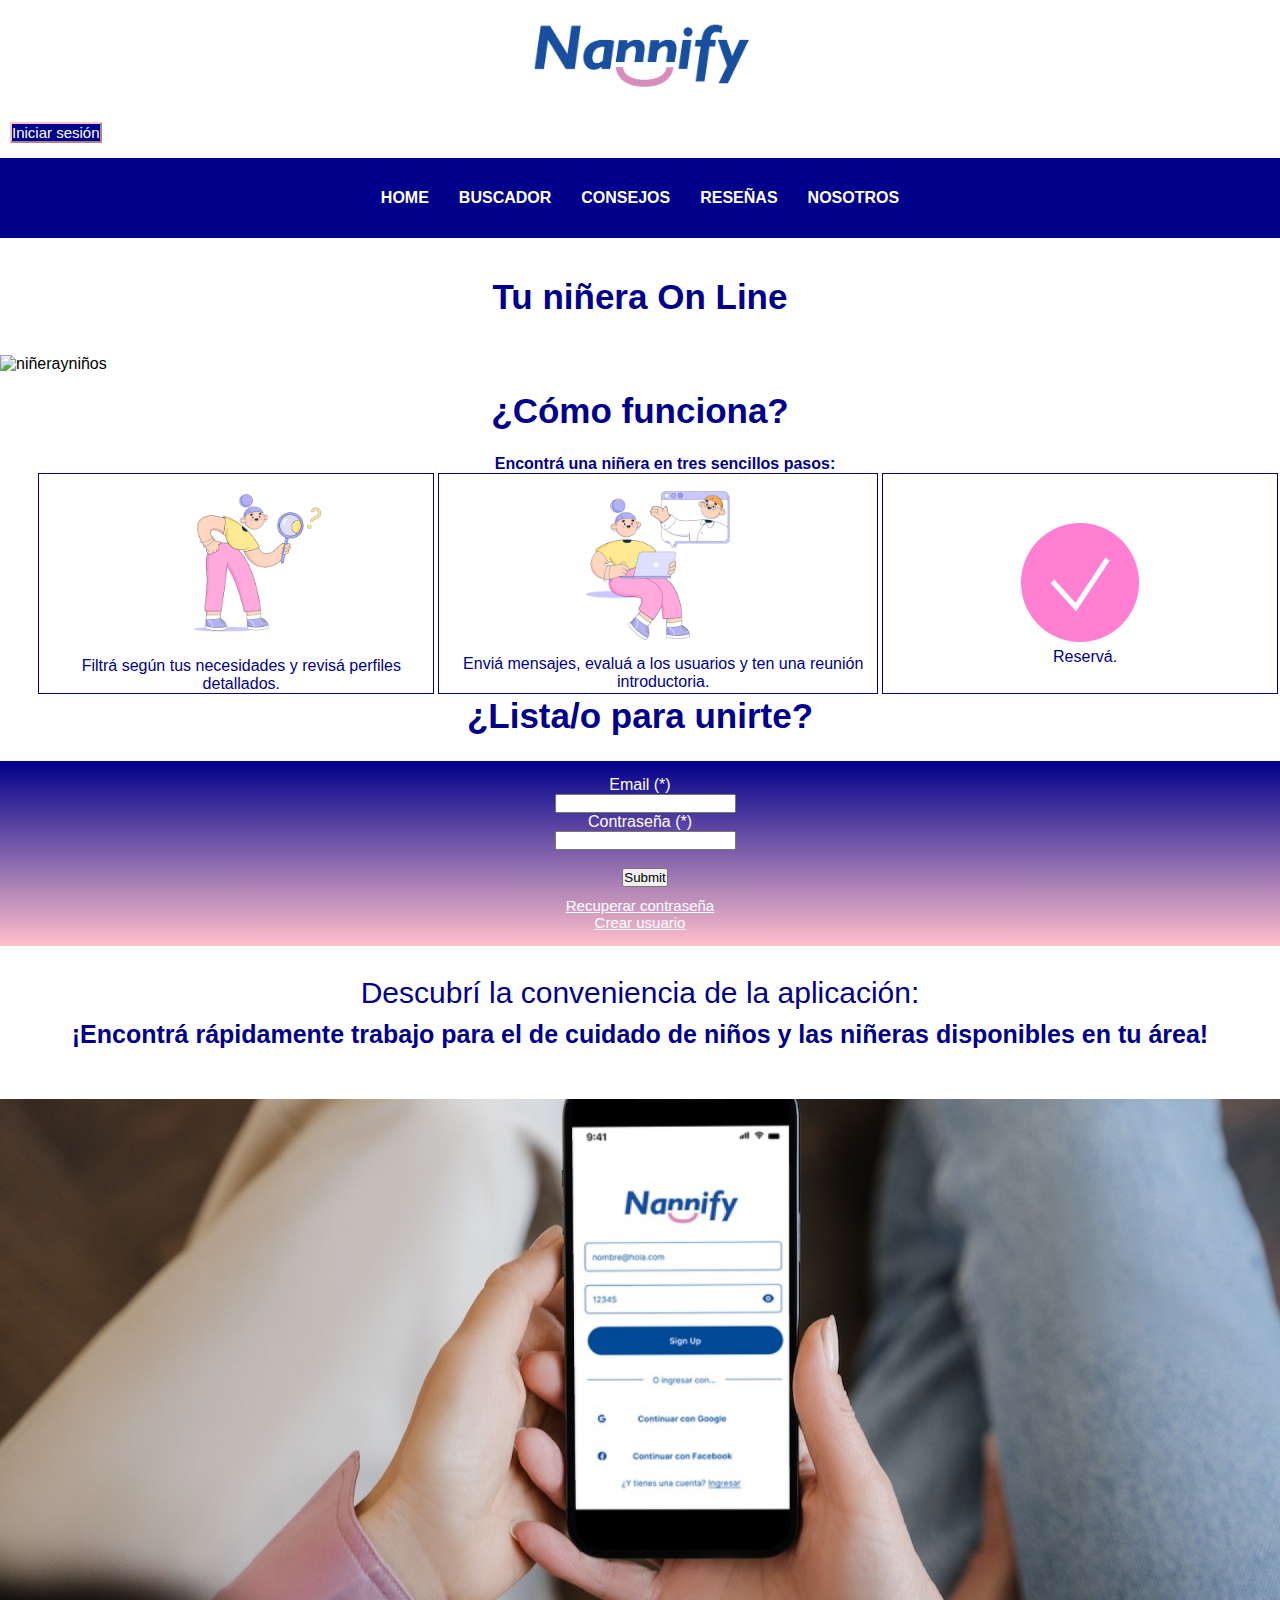
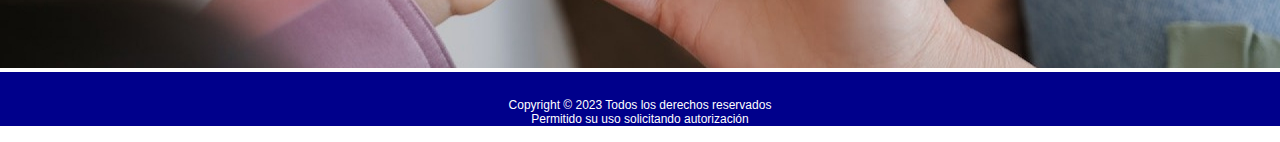
==== index.html @ 2ffb60ed "correcion responsive" ====
<!DOCTYPE html>
<html lang="es">

<head>
    <meta charset="UTF-8">
    <meta name="viewport" content="width=device-width, initial-scale=1.0">
    <meta name="keywords" content="empleo, niñeras, niños, padres, cuidado, trabajo,cuidar, Nannify">
    <meta name="description" content= "Servicio de cuidado de niños. Buscá empleo. Buscá tu niñera de confianza. Rápido y seguro.">

    <title> Home Nannify</title>
    <link href="https://cdn.jsdelivr.net/npm/bootstrap@5.3.1/dist/css/bootstrap.min.css" rel="stylesheet"
        integrity="sha384-4bw+/aepP/YC94hEpVNVgiZdgIC5+VKNBQNGCHeKRQN+PtmoHDEXuppvnDJzQIu9" crossorigin="anonymous">
    <script src="https://kit.fontawesome.com/8f5c9daf85.js" crossorigin="anonymous"></script>
    <link rel="stylesheet" href="./css/style.css">
    <link rel="shortcut icon" href="./recursos/img/logo.jpg" type="image/x-icon">
</head>


<body>
    <header class="header">

        <div>
            <img class="logo" src="./recursos/img/nanni.jpg" alt="Logo">
            <button class="bnt-1">Iniciar sesión</button>

        </div>
        <nav class="nav">
            <ul>
                <li class="inicio"><a href="./index.html">Home</a></li>
                <li class="inicio"><a href="./secciones/buscador.html">Buscador</a></li>
                <li class="inicio"><a href="./secciones/consejos.html">Consejos</a></li>
                <li class="inicio"><a href="./secciones/resenas.html">Reseñas</a></li>
                <li class="inicio"><a href="./secciones/nosotros.html">Nosotros</a></li>
            </ul>
        </nav>
    </header>

    <main id="main-index">

        <h1>Tu niñera On Line</h1>

        <section>
            <div>
                <img class="niños"
                    src="https://cdn.babysits.com/content/es/article/5-pasos-para-encontrar-la-ni%C3%B1era-perfecta-1970-1656335531.jpg"
                    alt="niñerayniños">
            </div>
            <br>

            <p class="texto">¿Cómo funciona?</p>
            <p class="subtitulo">Encontrá una niñera en tres sencillos pasos:</p>
        </section>

        <section class="grilla-area">
            <div class="uno">
                <img src="./recursos/img/searching.png" alt="Budcar">
                <p class="class">Filtrá según tus necesidades y revisá perfiles detallados.</p>
            </div>
            <div class="dos">
                <img src="./recursos/img/sitting woman has a chat with her boss on computer.png" alt="Reunion">
                <p class="class">Enviá mensajes, evaluá a los usuarios y ten una reunión introductoria.</p>
            </div>
            <div class="tres">
                <img src="./recursos/img/pink circle with check mark.png" alt="Check">
                <p class="class">Reservá.</p>
            </div>
        </section>

        <section>

            <p class="texto">¿Lista/o para unirte?</p>

            <div class="gradiente">
                <form action class="crear-cuenta"="#" method="get">
                    <label>Email (*)</label>
                    <br>
                    <input type="email" required name="Email">
                    <br>
                    <label>Contraseña (*)</label>
                    <br>
                    <input type="password">
                    <br> <br>
                    <input type="submit">
                    <section class="estilo">
                        <p>Recuperar contraseña</p>
                        <p>Crear usuario </p>
                    </section>
                </form>
            </div>


            <p class="nuevo">Descubrí la conveniencia de la aplicación:</p>
            <p class="mensaje">¡Encontrá rápidamente trabajo para el de cuidado de niños y las niñeras disponibles en
                tu área!</p>
            <div>
                <img class="mockup" src="./recursos/img/mockup.jpg" alt="fotomockup">
            </div>
        </section>
    </main>
    <footer class="footer">
        <p>Copyright © 2023 Todos los derechos reservados</p>
        <p>Permitido su uso solicitando autorización</p>
    </footer>
    <script src="https://cdn.jsdelivr.net/npm/bootstrap@5.3.1/dist/js/bootstrap.bundle.min.js"
        integrity="sha384-HwwvtgBNo3bZJJLYd8oVXjrBZt8cqVSpeBNS5n7C8IVInixGAoxmnlMuBnhbgrkm"
        crossorigin="anonymous"></script>
</body>

</html>
---- css/style.css ----
@charset "UTF-8";
* {
  margin: 0;
  padding: 0;
  font-family: sans-serif;
}

/*header*/
.header {
  display: flex;
  flex-direction: column;
}
.header img {
  width: 250px;
  max-width: 700px;
  margin: auto;
  padding: auto;
  justify-content: center;
  display: flex;
}
.header .bnt-1 {
  margin: 15px 10px;
  background-color: rgb(0, 0, 139);
  color: rgb(255, 255, 255);
  border-radius: 5%;
  border-color: rgb(255, 192, 203);
  font-size: 15px;
}
.header .nav {
  text-transform: uppercase;
  display: flex;
  list-style: none;
  justify-content: space-around;
  height: 80px;
  background-color: rgb(0, 0, 139);
  align-items: center;
  font-family: sans-serif;
}
.header .nav ul {
  list-style: none;
  padding: 30px;
  justify-content: center;
  display: flex;
}
.header .nav ul li {
  margin: 0 15px;
}
.header .nav ul li a {
  color: rgb(255, 255, 255);
  text-decoration: none;
  list-style-type: none;
  font-weight: bold;
  display: flex;
  align-items: center;
}
.header .nav ul li a:active {
  color: rgb(255, 192, 203);
}
.header .nav ul li a:hover {
  font-size: 15px;
}

/* boton inicio de sesion*/
.bnt-1 {
  margin: 15px 10px;
  background-color: rgb(0, 0, 139);
  color: rgb(255, 255, 255);
  border-radius: 5%;
  border-color: rgb(255, 192, 203);
  font-size: 15px;
}

/* header responsive*/
@media (max-width: 550px) {
  h1 {
    background-color: rgb(255, 192, 203);
    font-size: 20px;
    margin-top: 60%;
    padding: 5%;
  }
  header .nav ul {
    justify-content: space-around;
    flex-direction: column;
    margin: 25%;
  }
  header .nav ul li a {
    width: fit-content;
    color: rgb(0, 74, 152);
    margin: 3px;
  }
  .header img {
    width: 190px;
  }
  .texto {
    font-size: 15px;
  }
  .nav ul li a:hover {
    font-size: 15px;
  }
}
#main-index {
  font-family: sans-serif;
  text-decoration: none;
}

/*titulos y subtitulos*/
h1 {
  text-align: center;
  padding: 3%;
  font-size: 35px;
  color: rgb(0, 0, 139);
  font-weight: bold;
}

.texto {
  color: rgb(0, 0, 139);
  text-align: center;
  font-family: sans-serif;
  font-size: 35px;
  font-weight: bold;
  margin-bottom: 25px;
}

.subtitulo {
  color: rgb(0, 0, 139);
  text-align: center;
  margin-left: 50px;
  line-height: 15px;
  font-weight: bolder;
}

/*formulario*/
.gradiente {
  background-image: linear-gradient(darkblue, pink);
  height: 15 rem;
  padding: 3 rem;
}

.crear-cuenta {
  color: rgb(255, 255, 255);
  text-align: center;
  border-color: rgb(0, 0, 139);
  text-align: center;
  padding-bottom: 15px;
  padding-top: 15px;
}

.estilo {
  text-decoration: underline;
  font-size: 15px;
  margin-top: 10px;
}

.nuevo {
  color: rgb(0, 0, 139);
  text-align: center;
  font-family: sans-serif;
  font-size: 30px;
  margin-top: 30px;
  margin-bottom: 10px;
}

.mensaje {
  color: rgb(0, 0, 139);
  text-align: center;
  font-family: sans-serif;
  font-size: 25px;
  font-weight: bold;
  margin-bottom: 50px;
}

/*grillas*/
#main-index section .grilla-area {
  border: 3px solid rgb(0, 0, 139);
  margin: auto;
  grid-area: tres;
  display: flex;
  grid-template-columns: 1fr 1fr 1fr;
  grid-template-rows: 1fr;
  gap: 0px 0px;
  grid-template-areas: "uno dos tres";
  width: 800px;
  height: 350px;
  justify-content: center;
}

.grilla-area div {
  background-color: rgb(255, 255, 255);
  border: 1px solid rgb(0, 0, 139);
  margin: 2px;
  flex-direction: column;
  justify-content: center;
}

#main-index .grilla-area .uno {
  grid-area: uno;
  margin-left: 3%;
}

#main-index .grilla-area .dos {
  grid-area: dos;
}

#main-index .grilla-area {
  grid-area: tres;
  display: flex;
}

.uno img {
  width: 45%;
  margin-left: 30%;
  display: flex;
}

.dos img {
  width: 40%;
  display: flex;
  margin-left: 30%;
}

.tres img {
  width: 30%;
  display: flex;
  margin-left: 35%;
  margin-top: 12.5%;
}

.class {
  color: rgb(0, 0, 139);
  margin-left: 10px;
  margin-top: 6px;
  text-align: center;
}

/*imagenes*/
div .niños {
  width: 100%;
  padding-bottom: 0%;
}

div .mockup {
  width: 100%;
  padding-bottom: 0%;
}

/*grilla responsive*/
@media (max-width: 550px) {
  .grilla-area {
    grid-template-columns: 1fr;
    grid-template-areas: "uno" "dos" "tres";
  }
  .uno img {
    width: 80px;
    margin: auto;
  }
  .dos img {
    width: 80px;
    margin: auto;
  }
  .class {
    font-size: 15px;
    margin: 5px;
    text-align: center;
  }
}
/*pie de pagina*/
.footer {
  background-color: rgb(0, 0, 139);
  text-align: center;
  font-size: 12px;
  font-family: sans-serif;
  color: rgb(255, 255, 255);
  padding-top: 2%;
  display: flex;
  flex-direction: column;
  margin: auto;
  margin-bottom: 1rem;
}

.footer:hover {
  color: rgb(255, 192, 203);
}

/* PAGINA BUSCADOR*/
/*FORMULARIO*/
.form {
  color: rgb(255, 255, 255);
  text-align: center;
  border-color: rgb(0, 0, 139);
  text-align: center;
  padding-bottom: 15px;
  background-color: rgb(0, 0, 139);
  padding-top: 15px;
}

input {
  margin-left: 10px;
  transition: all 0.2s;
}

input:hover {
  transform: scale(1.1);
}

.mapa {
  align-items: center;
  width: 100%;
}

/* pagina consejos*/
.main div {
  display: flex;
  width: auto;
  padding-bottom: 3%;
  margin-left: 0%;
  flex-direction: column;
  align-items: center;
  padding-top: 10%;
}

.main div img {
  width: 300px;
  padding-bottom: 20px;
  padding-top: 10px;
}

.main div .accesos {
  width: 80%;
  color: rgb(0, 0, 139);
  height: 50%;
  padding: 0%;
  font-family: sans-serif;
  font-size: 20px;
}

.title {
  color: rgb(0, 0, 139);
  font-weight: bold;
  margin-bottom: 5%;
  justify-content: center;
}

.titulo {
  color: rgb(0, 0, 139);
  margin-bottom: 10%;
}

/* boton card*/
.btn-primary:hover {
  background-color: rgb(0, 74, 152);
}

.shadow {
  background-color: rgb(215, 141, 189);
}

/*cards*/
.card {
  margin: 5%;
  padding: 5%;
}

.card:hover {
  transition: background 1s;
  transform: scale(1.1);
}

/* pagina resenas*/
.avatar {
  display: flex;
}

.avatar img {
  width: 10%;
  margin: 3%;
  height: 15%;
}

/*comentarios de usuarios*/
.comentario1 {
  color: rgb(0, 0, 139);
  align-items: center;
  display: flex;
  margin-left: 5%;
}

.comentario1:hover {
  transform: scale(1.1);
}

.avatar img:hover {
  transform: scale(1.1);
}

/* pagina nosotros*/
.parrafo {
  color: rgb(0, 0, 139);
  padding-left: 15%;
  padding-right: 15%;
}

h2 {
  font-size: 35px;
  color: rgb(0, 0, 139);
  text-align: center;
  padding: 10px;
  display: flex;
  margin: 3%;
  justify-content: space-around;
}

.carrusel {
  width: 100%;
  padding-bottom: 0%;
}

/*formulario*/
.contacto {
  color: rgb(255, 255, 255);
  text-align: center;
  border-color: rgb(0, 0, 139);
  text-align: center;
  padding-bottom: 15px;
  padding-top: 15px;
}

.gradiente-linear {
  background-image: linear-gradient(darkblue, pink);
  height: 90%;
  padding: 3%;
}

/* animaciones*/
@keyframes texto {
  0% {
    opacity: 0;
  }
  100% {
    opacity: 1;
  }
}
.h2 {
  animation: texto 2s;
}/*# sourceMappingURL=style.css.map */
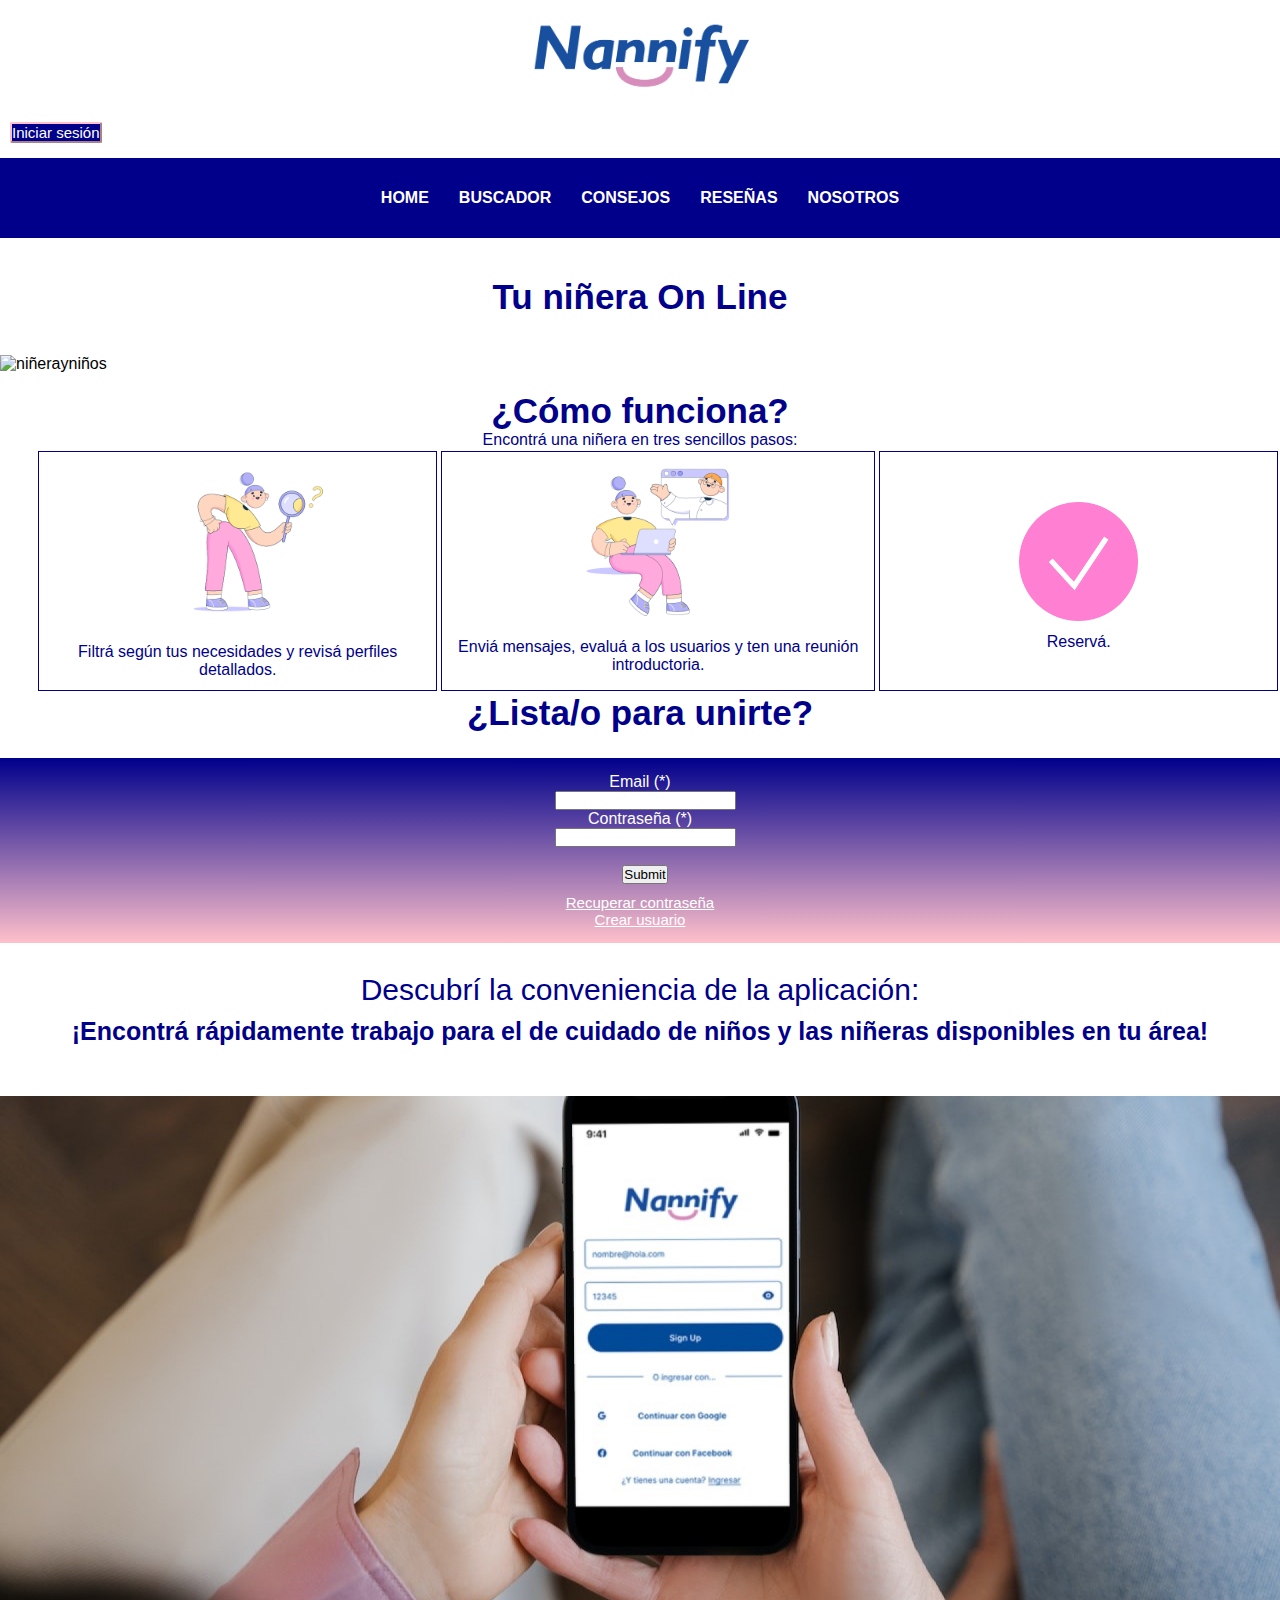
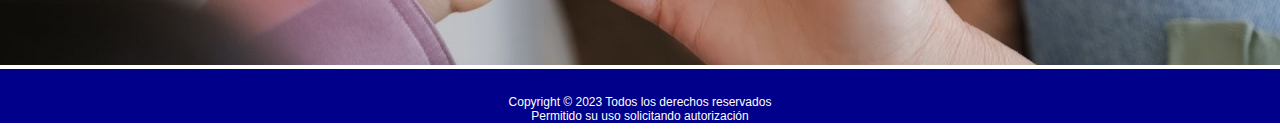
==== commit 6c91213d: "detalles" ====
--- a/index.html
+++ b/index.html
@@ -54,21 +54,21 @@
         <section class="grilla-area">
             <div class="uno">
                 <img src="./recursos/img/searching.png" alt="Budcar">
-                <p class="class">Filtrá según tus necesidades y revisá perfiles detallados.</p>
+                <p class="instructivo">Filtrá según tus necesidades y revisá perfiles detallados.</p>
             </div>
             <div class="dos">
                 <img src="./recursos/img/sitting woman has a chat with her boss on computer.png" alt="Reunion">
-                <p class="class">Enviá mensajes, evaluá a los usuarios y ten una reunión introductoria.</p>
+                <p class="instructivo">Enviá mensajes, evaluá a los usuarios y ten una reunión introductoria.</p>
             </div>
             <div class="tres">
                 <img src="./recursos/img/pink circle with check mark.png" alt="Check">
-                <p class="class">Reservá.</p>
+                <p class="instructivo">Reservá.</p>
             </div>
         </section>
 
         <section>
 
-            <p class="texto">¿Lista/o para unirte?</p>
+            <p class="listo">¿Lista/o para unirte?</p>
 
             <div class="gradiente">
                 <form action class="crear-cuenta"="#" method="get">
--- a/css/style.css
+++ b/css/style.css
@@ -74,18 +74,18 @@
 @media (max-width: 550px) {
   h1 {
     background-color: rgb(255, 192, 203);
-    font-size: 20px;
+    font-size: 5px;
     margin-top: 60%;
     padding: 5%;
   }
-  header .nav ul {
+  .header .nav ul {
     justify-content: space-around;
     flex-direction: column;
     margin: 25%;
   }
-  header .nav ul li a {
+  .header .nav ul li a {
     width: fit-content;
-    color: rgb(0, 74, 152);
+    color: rgb(0, 0, 139);
     margin: 3px;
   }
   .header img {
@@ -118,15 +118,32 @@
   font-family: sans-serif;
   font-size: 35px;
   font-weight: bold;
+  margin: auto;
+}
+
+.listo {
+  color: rgb(0, 0, 139);
+  text-align: center;
+  font-family: sans-serif;
+  font-size: 35px;
+  font-weight: bold;
   margin-bottom: 25px;
+  display: flex;
+  justify-content: center;
 }
 
 .subtitulo {
   color: rgb(0, 0, 139);
   text-align: center;
-  margin-left: 50px;
-  line-height: 15px;
-  font-weight: bolder;
+  margin: auto;
+}
+
+.instructivo {
+  color: rgb(0, 0, 139);
+  margin: 3%;
+  text-align: center;
+  display: flex;
+  justify-content: center;
 }
 
 /*formulario*/
@@ -225,13 +242,6 @@
   margin-top: 12.5%;
 }
 
-.class {
-  color: rgb(0, 0, 139);
-  margin-left: 10px;
-  margin-top: 6px;
-  text-align: center;
-}
-
 /*imagenes*/
 div .niños {
   width: 100%;
@@ -263,6 +273,21 @@
     text-align: center;
   }
 }
+/* animaciones*/
+@keyframes trasladar {
+  0% {
+    transform: translateX(0);
+    /* Comienza en la posición original */
+  }
+  50% {
+    transform: translateX(50px);
+    /* Traslada 50px hacia la derecha */
+  }
+}
+.listo {
+  animation: trasladar 15s;
+}
+
 /*pie de pagina*/
 .footer {
   background-color: rgb(0, 0, 139);
@@ -347,7 +372,7 @@
 
 /* boton card*/
 .btn-primary:hover {
-  background-color: rgb(0, 74, 152);
+  background-color: rgb(0, 0, 139);
 }
 
 .shadow {
@@ -439,6 +464,6 @@
     opacity: 1;
   }
 }
-.h2 {
-  animation: texto 2s;
+h2 {
+  animation: texto 3s;
 }/*# sourceMappingURL=style.css.map */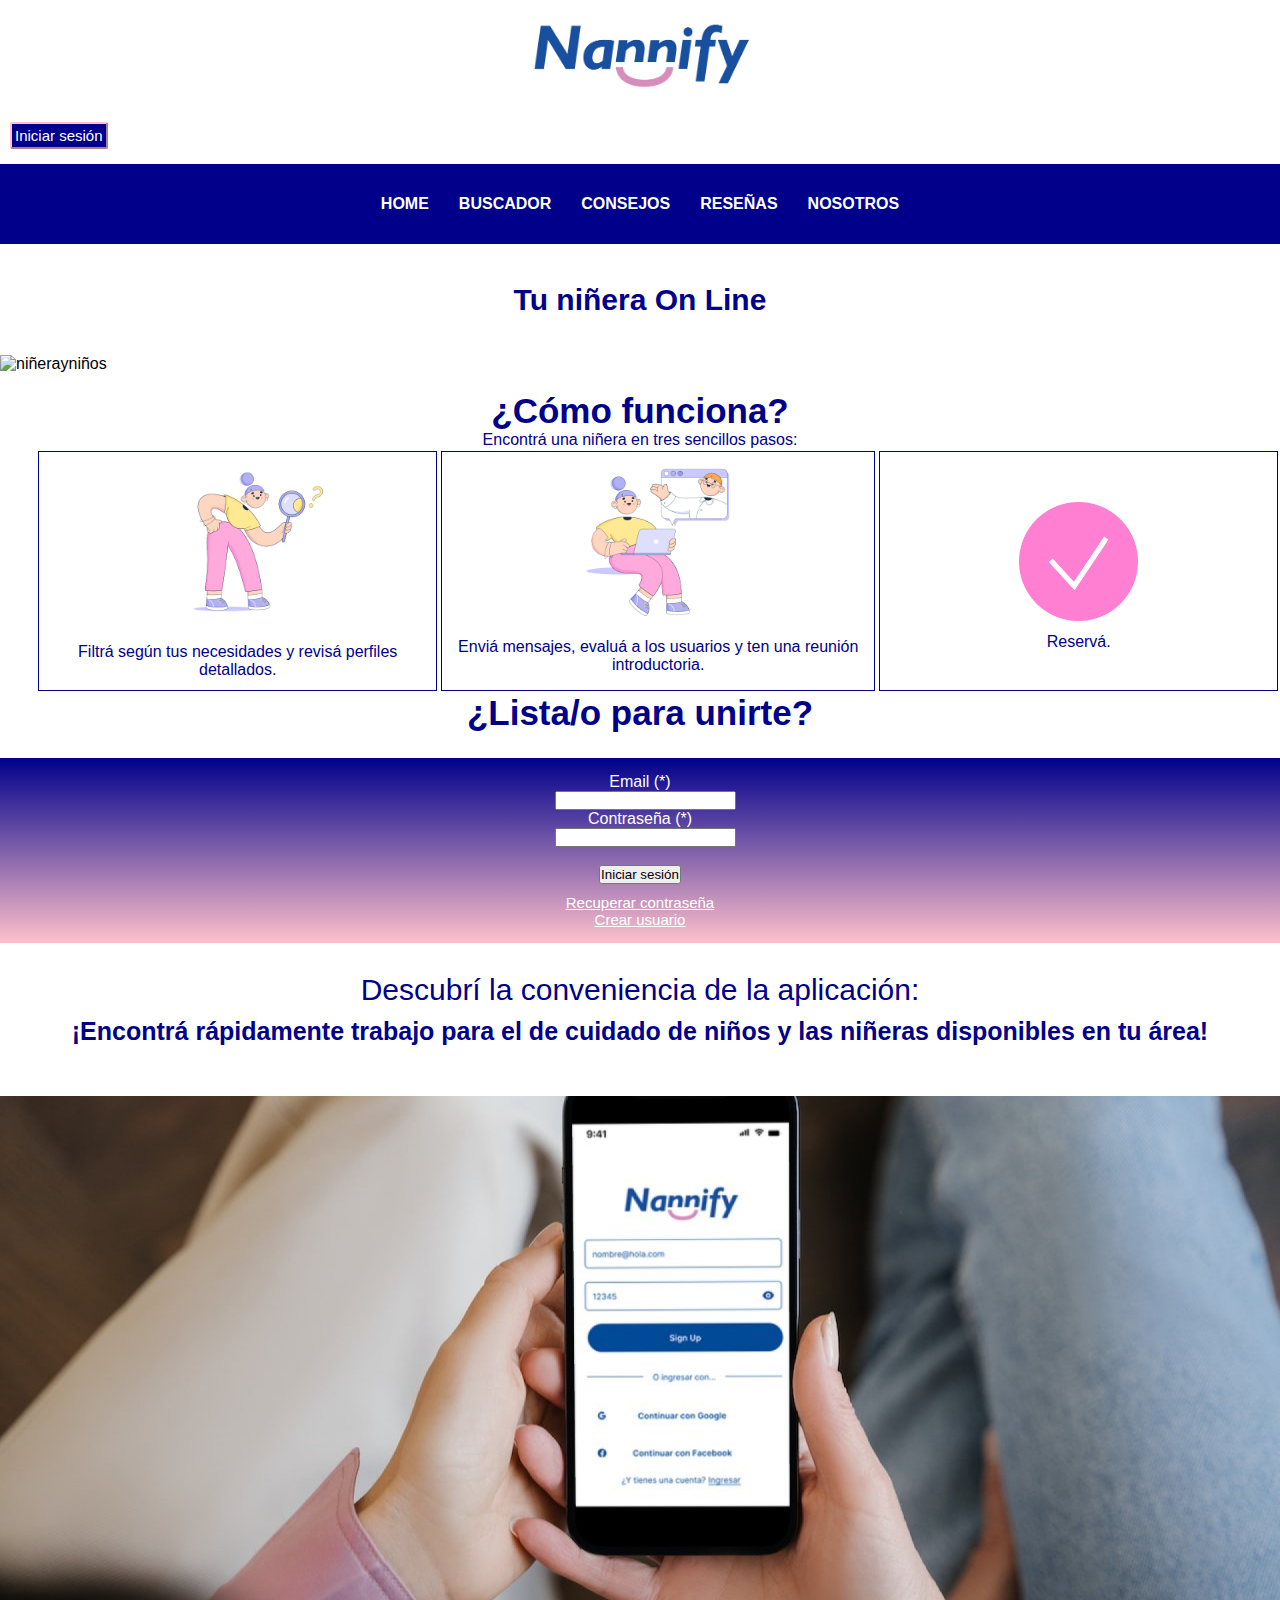
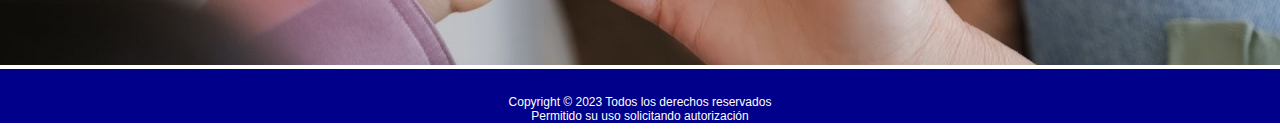
==== commit 0afd9d00: "cambio botones" ====
--- a/index.html
+++ b/index.html
@@ -80,7 +80,7 @@
                     <br>
                     <input type="password">
                     <br> <br>
-                    <input type="submit">
+                    <button>Iniciar sesión</button>
                     <section class="estilo">
                         <p>Recuperar contraseña</p>
                         <p>Crear usuario </p>
--- a/css/style.css
+++ b/css/style.css
@@ -39,7 +39,6 @@
 .header .nav ul {
   list-style: none;
   padding: 30px;
-  justify-content: center;
   display: flex;
 }
 .header .nav ul li {
@@ -60,33 +59,50 @@
   font-size: 15px;
 }
 
-/* boton inicio de sesion*/
+/* boton inicio de sesion-busqueda*/
 .bnt-1 {
   margin: 15px 10px;
   background-color: rgb(0, 0, 139);
   color: rgb(255, 255, 255);
-  border-radius: 5%;
   border-color: rgb(255, 192, 203);
   font-size: 15px;
+  padding: 3px;
 }
 
 /* header responsive*/
 @media (max-width: 550px) {
-  h1 {
-    background-color: rgb(255, 192, 203);
-    font-size: 5px;
-    margin-top: 60%;
-    padding: 5%;
+  .header .nav {
+    text-transform: uppercase;
+    display: flex;
+    list-style: none;
+    justify-content: space-around;
+    height: 60px;
+    background-color: rgb(0, 0, 139);
+    font-family: sans-serif;
   }
   .header .nav ul {
-    justify-content: space-around;
-    flex-direction: column;
-    margin: 25%;
+    list-style: none;
+    padding: 10px;
+    justify-content: center;
+    display: flex;
+  }
+  .header .nav ul li {
+    margin: 0 6px;
   }
   .header .nav ul li a {
-    width: fit-content;
-    color: rgb(0, 0, 139);
-    margin: 3px;
+    color: rgb(255, 255, 255);
+    text-decoration: none;
+    list-style-type: none;
+    font-weight: bold;
+    display: flex;
+    align-items: center;
+    font-size: 13px;
+  }
+  .header .nav ul li a:active {
+    color: rgb(255, 192, 203);
+  }
+  .header .nav ul li a:hover {
+    font-size: 15px;
   }
   .header img {
     width: 190px;
@@ -105,9 +121,10 @@
 
 /*titulos y subtitulos*/
 h1 {
-  text-align: center;
+  display: flex;
+  justify-content: center;
   padding: 3%;
-  font-size: 35px;
+  font-size: 30px;
   color: rgb(0, 0, 139);
   font-weight: bold;
 }
@@ -253,7 +270,7 @@
   padding-bottom: 0%;
 }
 
-/*grilla responsive*/
+/*grilla-titulo responsive*/
 @media (max-width: 550px) {
   .grilla-area {
     grid-template-columns: 1fr;
@@ -271,6 +288,10 @@
     font-size: 15px;
     margin: 5px;
     text-align: center;
+  }
+  h1 {
+    background-color: rgb(255, 192, 203);
+    font-size: 25px;
   }
 }
 /* animaciones*/
@@ -280,7 +301,7 @@
     /* Comienza en la posición original */
   }
   50% {
-    transform: translateX(50px);
+    transform: translateX(25px);
     /* Traslada 50px hacia la derecha */
   }
 }
@@ -422,6 +443,7 @@
   color: rgb(0, 0, 139);
   padding-left: 15%;
   padding-right: 15%;
+  margin-top: 3%;
 }
 
 h2 {
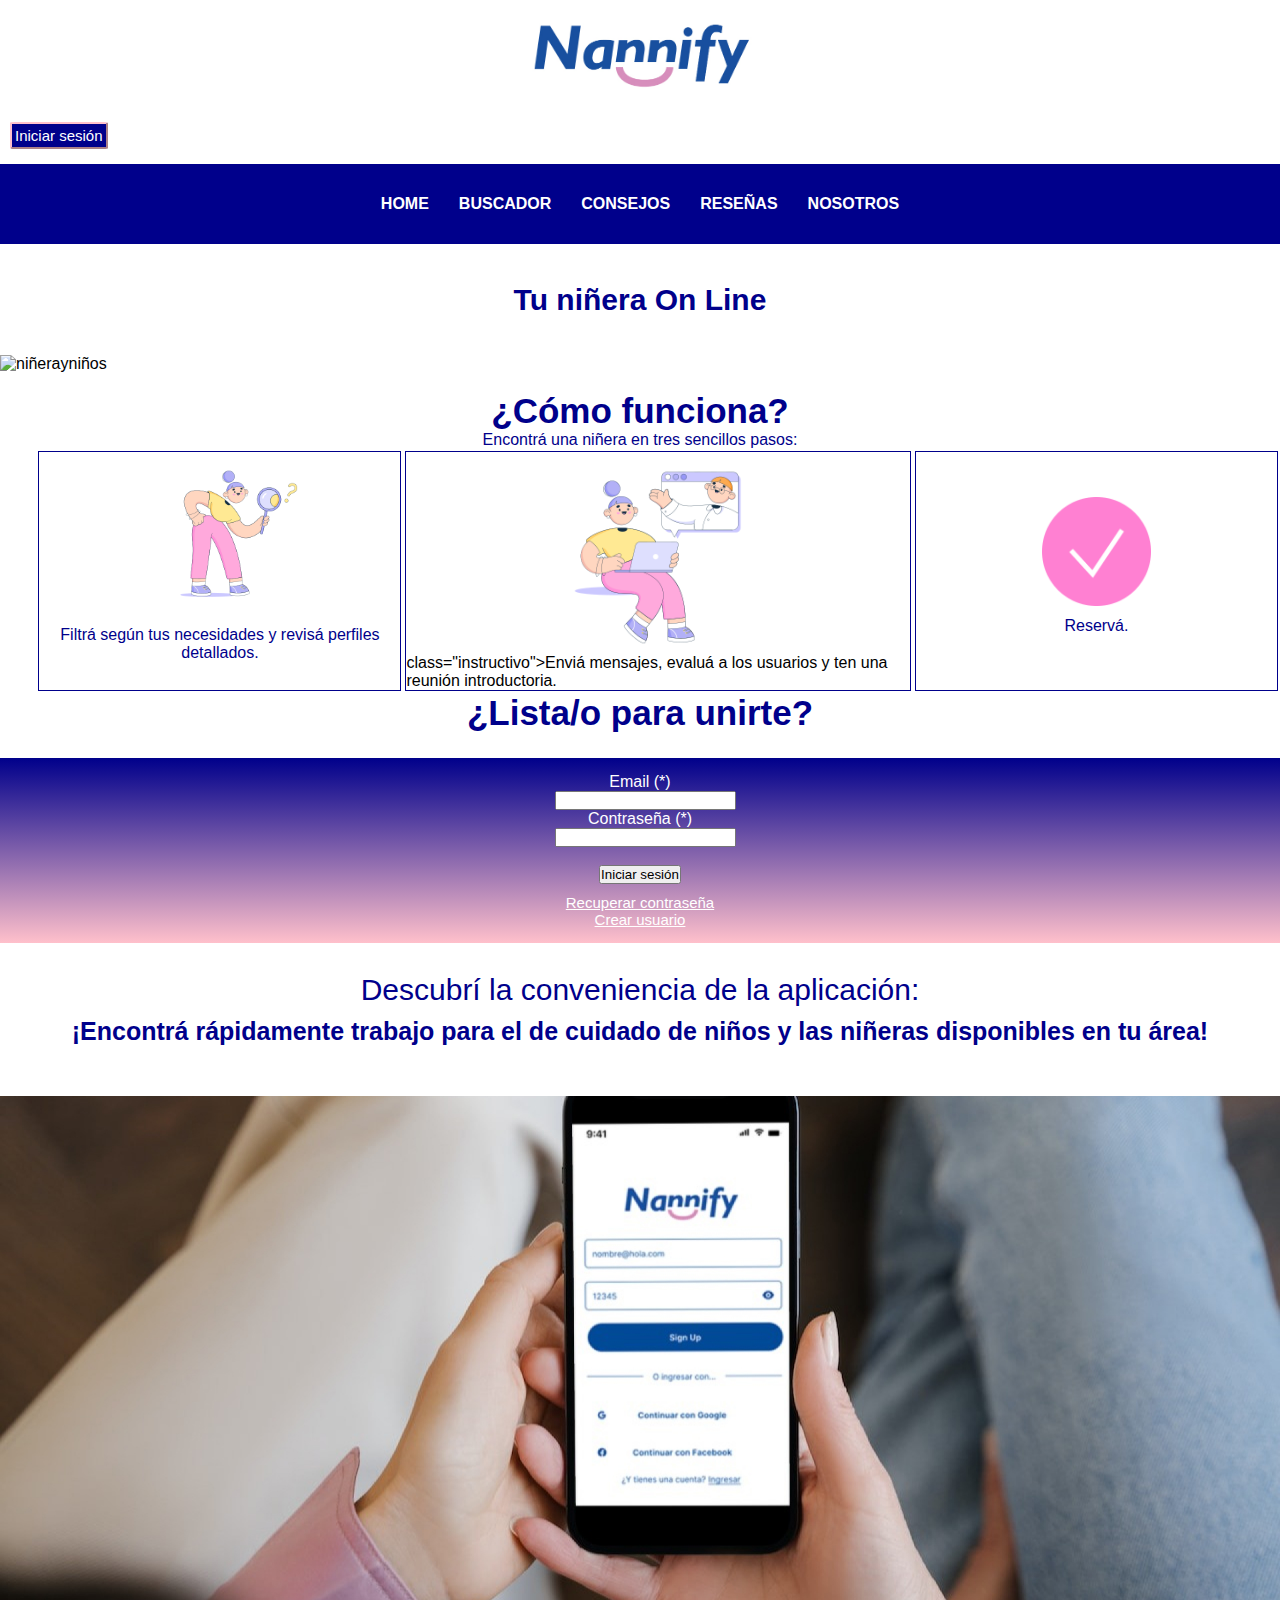
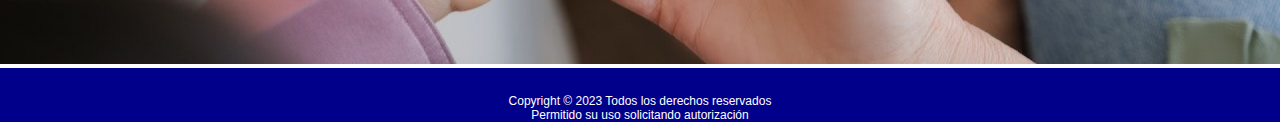
==== commit 59f1a213: "reviso img" ====
--- a/index.html
+++ b/index.html
@@ -53,12 +53,12 @@
 
         <section class="grilla-area">
             <div class="uno">
-                <img src="./recursos/img/searching.png" alt="Budcar">
+                <img src="./recursos/img/searching.png" alt="Buscar">
                 <p class="instructivo">Filtrá según tus necesidades y revisá perfiles detallados.</p>
             </div>
             <div class="dos">
-                <img src="./recursos/img/sitting woman has a chat with her boss on computer.png" alt="Reunion">
-                <p class="instructivo">Enviá mensajes, evaluá a los usuarios y ten una reunión introductoria.</p>
+                <img src="./recursos/img/reunion.png" alt="reunion">
+                <p> class="instructivo">Enviá mensajes, evaluá a los usuarios y ten una reunión introductoria.</p>
             </div>
             <div class="tres">
                 <img src="./recursos/img/pink circle with check mark.png" alt="Check">
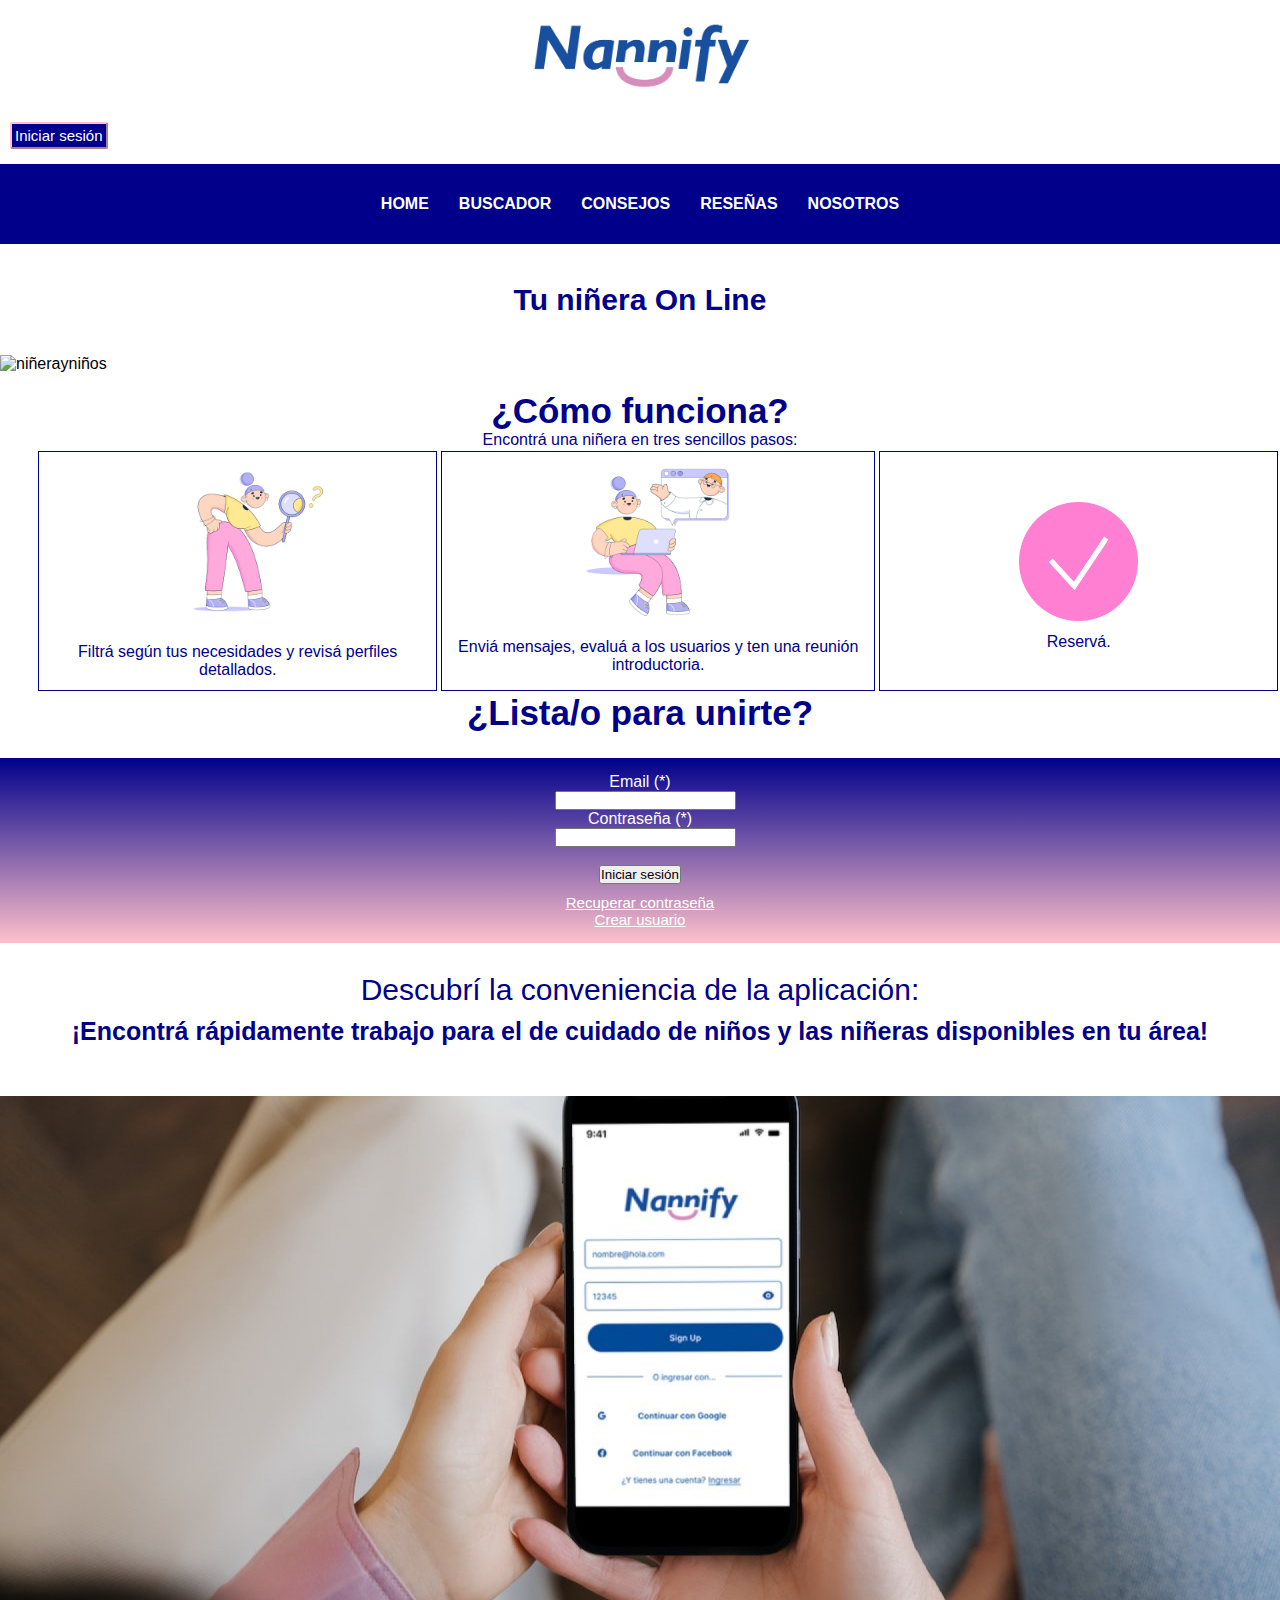
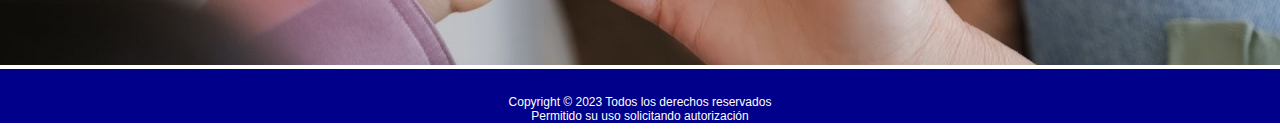
==== commit de9735a0: "corrijo error img" ====
--- a/index.html
+++ b/index.html
@@ -58,7 +58,7 @@
             </div>
             <div class="dos">
                 <img src="./recursos/img/reunion.png" alt="reunion">
-                <p> class="instructivo">Enviá mensajes, evaluá a los usuarios y ten una reunión introductoria.</p>
+                <p class="instructivo">Enviá mensajes, evaluá a los usuarios y ten una reunión introductoria.</p>
             </div>
             <div class="tres">
                 <img src="./recursos/img/pink circle with check mark.png" alt="Check">
